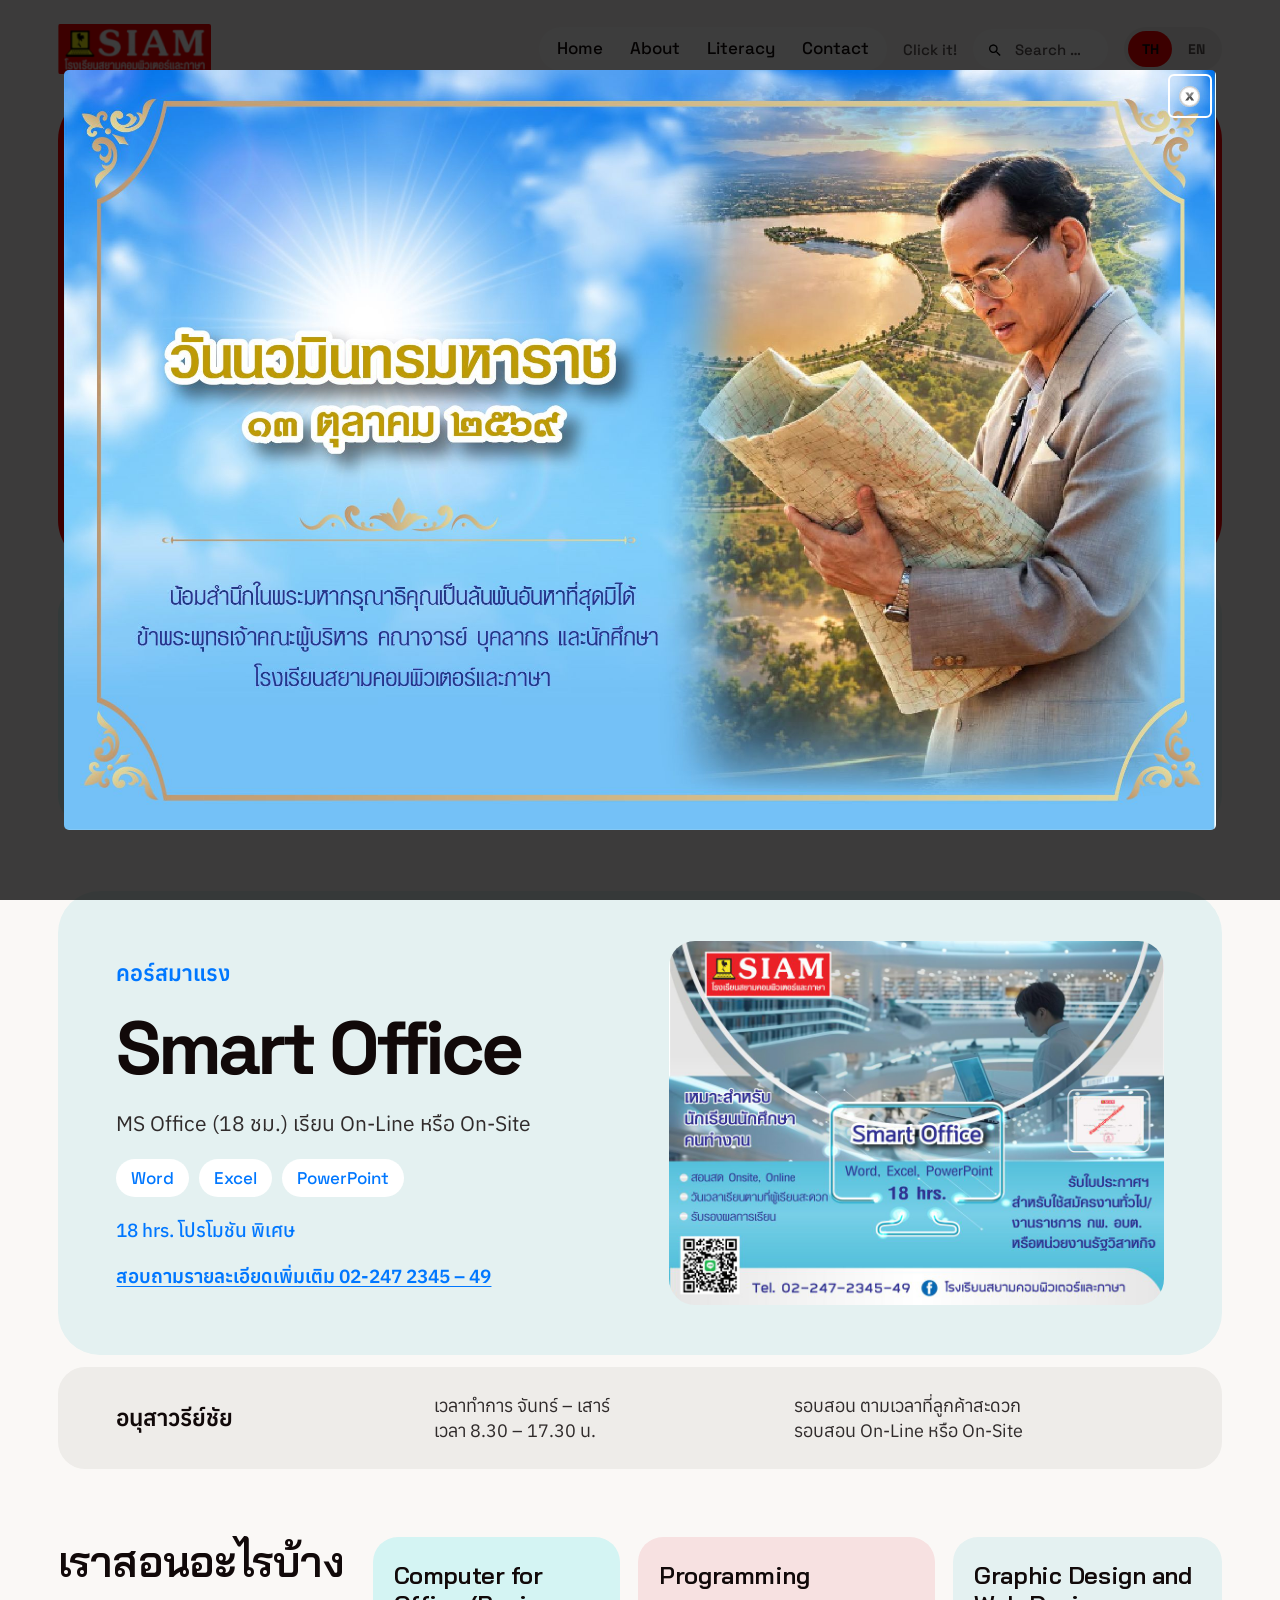
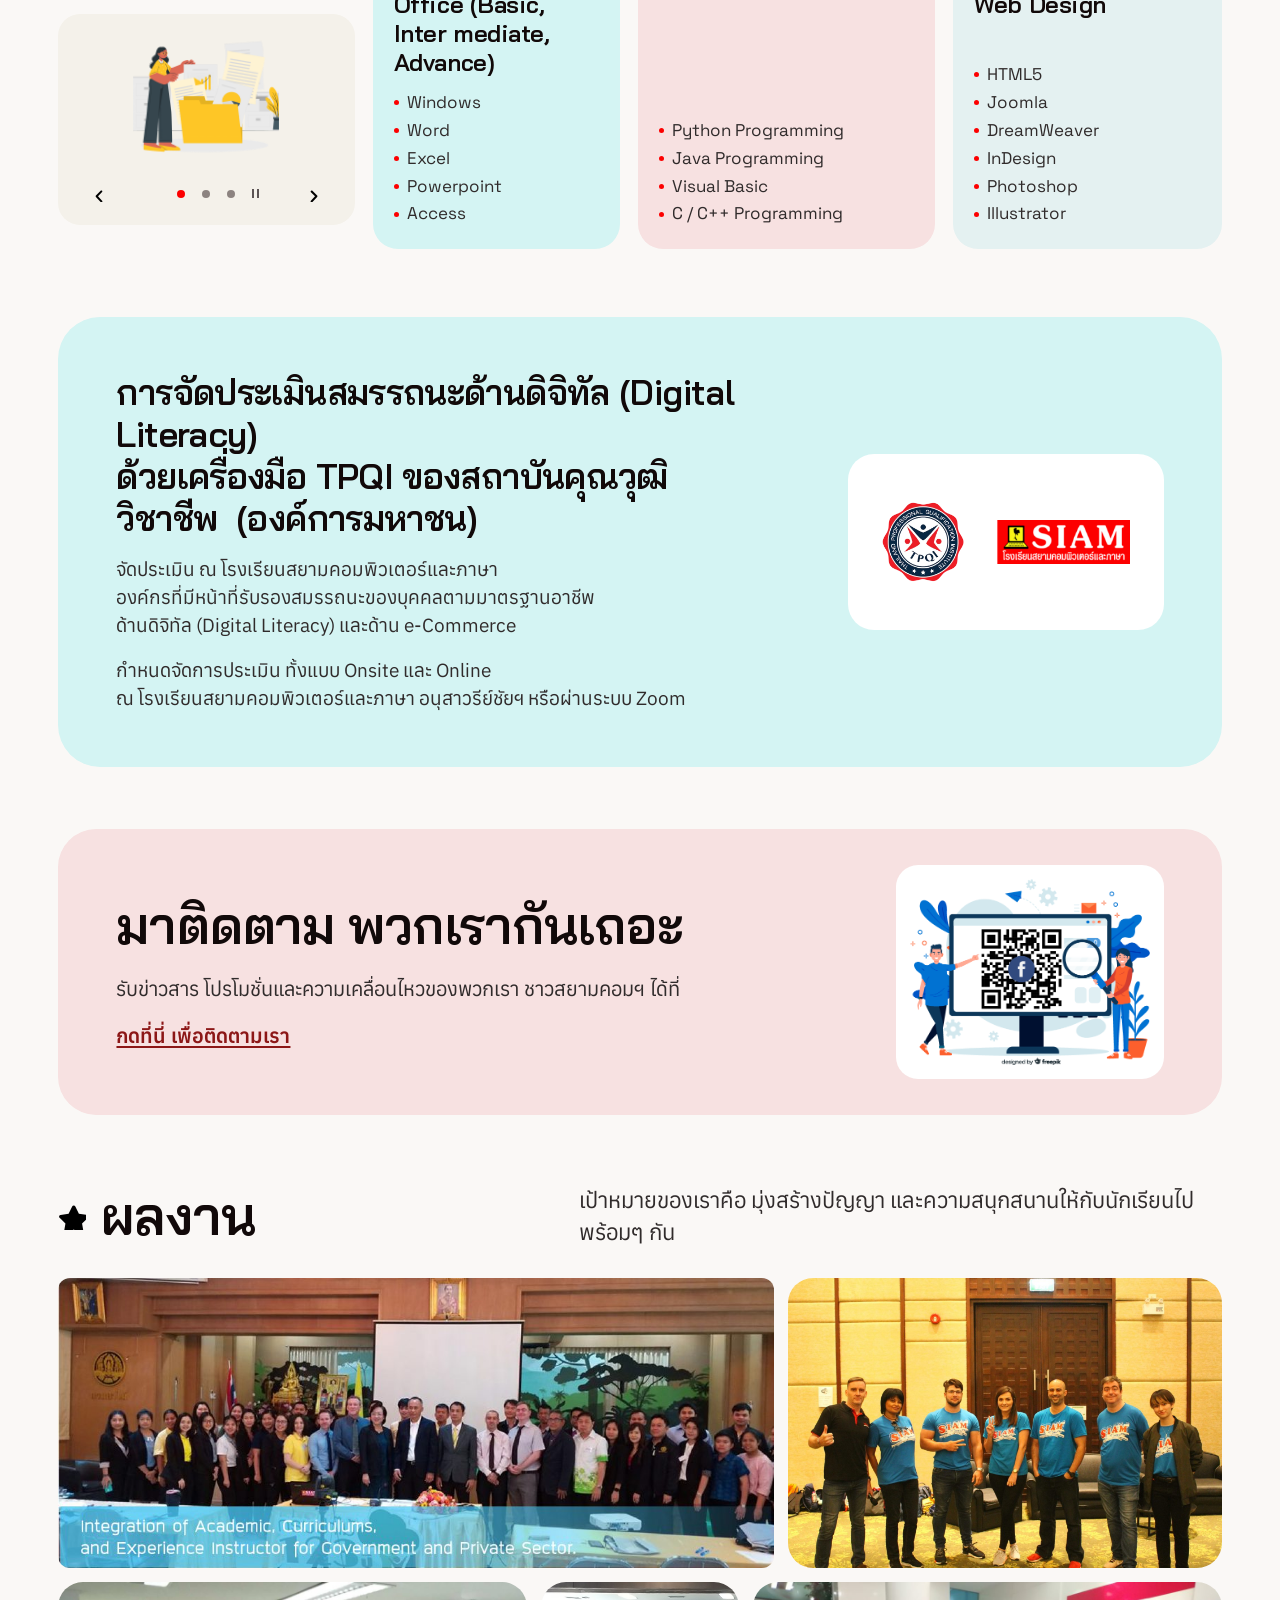
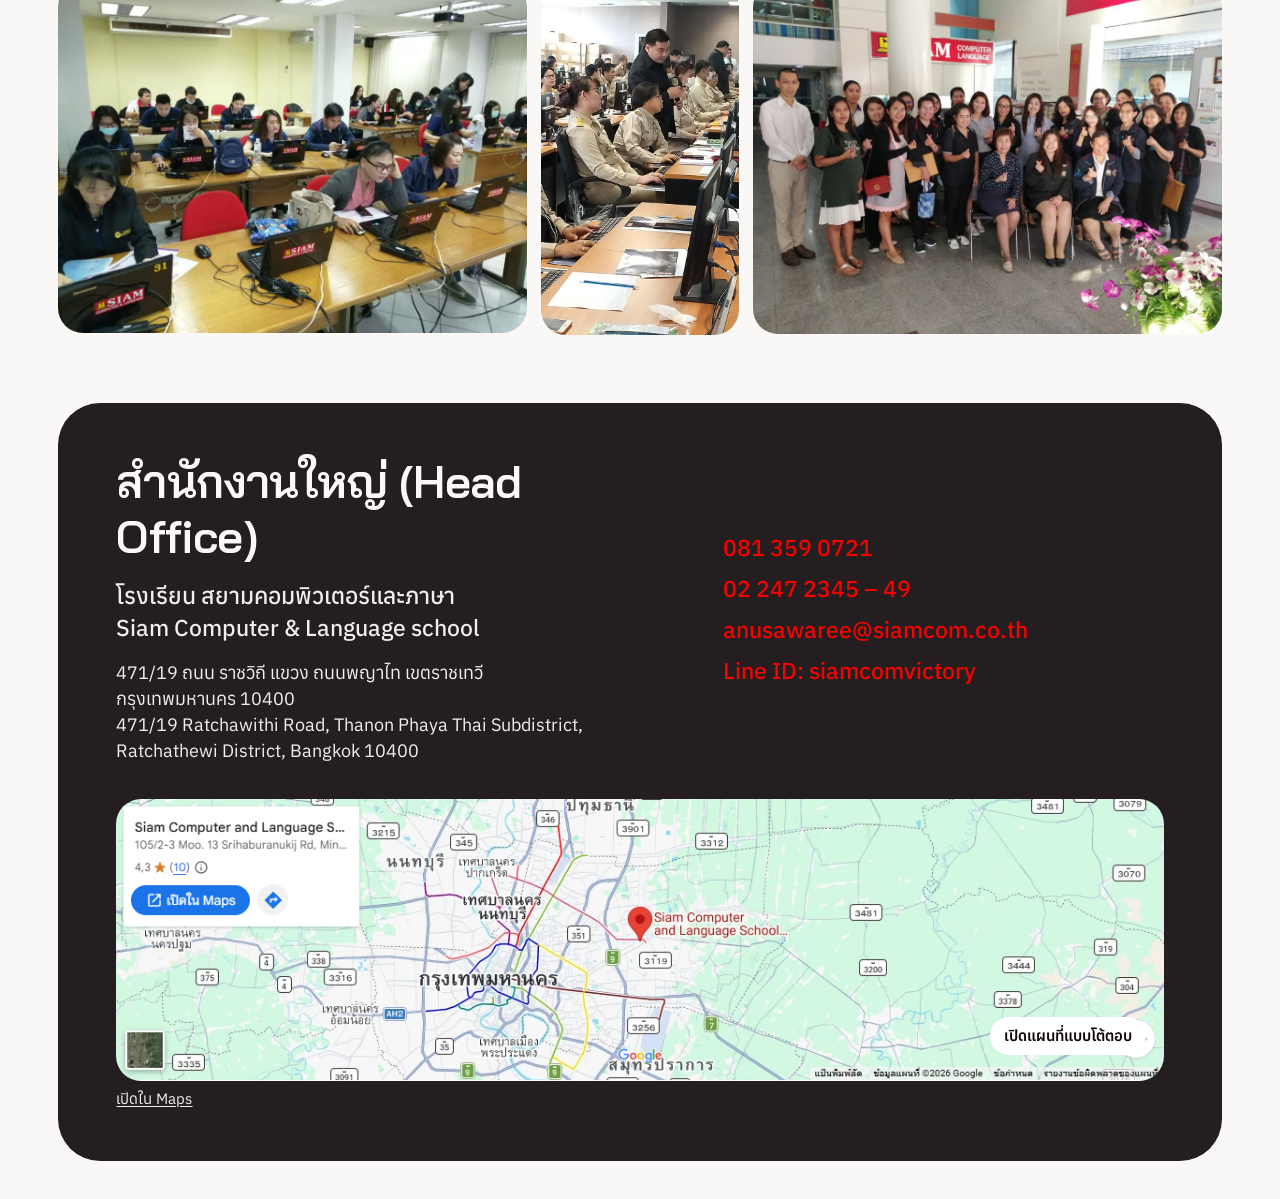
==== index.html @ 96016bad "Publish responsive Siam Computer and Language School homepage" ====
<!doctype html>
<html lang="th">
<head>
  <meta charset="utf-8">
  <meta name="viewport" content="width=device-width, initial-scale=1">
  <title>Siam Computer and Language School</title>
  <link rel="alternate" hreflang="th" href="./">
  <link rel="alternate" hreflang="en" href="en/">
  <link rel="icon" href="assets/cropped-08aa404b21baedf5c043a5f00cb58e03-32x32.jpg" type="image/jpeg">
  <link rel="preload" href="assets/fonts/space-grotesk-latin.woff2" as="font" type="font/woff2" crossorigin>
  <link rel="stylesheet" href="styles.css">
  <script src="main.js" defer></script>
</head>
<body>
  <a class="skip-link" href="#content">ข้ามไปยังเนื้อหา</a>

  <header class="site-header wrap">
    <a class="logo" href="./" aria-label="Siam Computer and Language School – Home"><img src="assets/Logo-Siam-e1588919144398-180x59.png" width="180" height="59" alt="Siam Computer &amp; Language School"></a>
    <div class="header-controls">
      <button class="menu-toggle" type="button" aria-label="เมนูหลัก" aria-expanded="false" aria-controls="site-menu">
        <img src="assets/icons/astra-menu.svg" width="22" height="22" alt="">
      </button>
      <div class="site-menu" id="site-menu">
        <nav class="main-nav" aria-label="การนำทางหลัก" lang="en">
          <a href="./" aria-current="page">Home</a>
          <a href="https://siamcom.co.th/about/">About</a>
          <a href="https://www.prrgroup.co.th/learn/">Literacy</a>
          <a href="https://siamcom.co.th/contact/">Contact</a>
        </nav>
        <a class="announcement-trigger" href="assets/20261013-1.jpg" aria-haspopup="dialog" lang="en">Click it!</a>
        <form class="search-form" role="search" method="get" action="https://siamcom.co.th/" lang="en">
          <button type="submit" aria-label="Search"><img src="assets/icons/astra-search.svg" width="16" height="16" alt=""></button>
          <label class="sr-only" for="site-search">Search</label>
          <input id="site-search" name="s" type="search" placeholder="Search …" required>
        </form>
      </div>
      <nav class="language" aria-label="ภาษา">
        <a href="./" hreflang="th" lang="th" aria-label="ไทย" aria-current="page">TH</a>
        <a href="en/" hreflang="en" lang="en" aria-label="English">EN</a>
      </nav>
    </div>
  </header>

  <main class="wrap" id="content">
    <section class="hero" aria-labelledby="school-title">
      <div class="hero-copy">
        <h1 id="school-title" lang="en"><span class="hero-siam">SIAM</span> <span class="hero-name">COMPUTER &amp;<br> LANGUAGE SCHOOL</span></h1>
          <p class="hero-thai">โรงเรียนสยามคอมพิวเตอร์และภาษา</p>
        <a class="hero-contact" href="#victory">สนใจสอบถาม</a>
      </div>
      <div class="hero-photos" role="group" aria-label="ภาพถ่ายของโรงเรียน">
        <div class="photo-frame photo-portrait">
          <img src="assets/88060151_2730559406981191_2511847271570604032_o.jpg" width="1152" height="2048" alt="ผู้เรียนกำลังทำงานที่คอมพิวเตอร์" data-cover-portrait decoding="async">
        </div>
        <div class="photo-frame photo-landscape">
          <img src="assets/83045969_2752008574836274_3089149876118749184_o-1024x768.jpg" width="1024" height="768" alt="ผู้เรียนในห้องเรียนคอมพิวเตอร์" data-cover-landscape fetchpriority="high" decoding="async">
        </div>
        <div class="hero-pagination">
            <button type="button" data-cover-slide="0" aria-label="ภาพชุดที่ 1"></button>
            <button type="button" data-cover-slide="1" aria-label="ภาพชุดที่ 2"></button>
            <button type="button" data-cover-slide="2" aria-label="ภาพชุดที่ 3"></button>
            <button type="button" data-cover-slide="3" aria-label="ภาพชุดที่ 4" aria-current="true"></button>
        </div>
        <span class="sr-only" role="status" data-cover-status></span>
      </div>
    </section>

    <section class="features aligned-grid" aria-label="การเรียนการสอนและการรับรอง">
      <div class="feature tile-1">
        <img src="assets/study.png" width="412" height="343" alt="">
        <div class="feature-copy"><h2>คอร์สเรียนเข้มข้น</h2><p>สอนสด – Online ทุกคลาสตั้งแต่ นักเรียน – วัยทำงาน</p></div>
      </div>
      <div class="feature tile-2">
        <img src="assets/female-1024x750.png" width="1024" height="750" alt="">
        <div class="feature-copy"><h2>ติวเพื่อสอบ</h2><p>ติวเพิ่มเกรด ติวเตรียมสอบ ติวทบทวนเนื้อหา ติวล่วงหน้าบทเรียน</p></div>
      </div>
      <div class="feature tile-3">
        <img src="assets/business-presentation-computer-7463373-1011x1024.png" width="1011" height="1024" alt="">
        <div class="feature-copy"><h2>สอนโดย อ.ผู้มีประสบการณ์</h2><p>ประสบการณ์สอนเฉพาะด้าน เทคนิคแน่น แม่นยำทุกทักษะ</p></div>
      </div>
      <div class="feature tile-4">
        <img src="assets/5027821_digree_document_format_sheet_icon.png" width="512" height="512" alt="">
        <div class="feature-copy"><h2>องค์กรที่มีหน้าที่รับรองสมรรถนะด้านดิจิทัล และ e-Commerce</h2></div>
      </div>
    </section>

    <div class="course-sections">
      <section class="curriculum aligned-grid" id="curriculum" aria-labelledby="curriculum-title">
        <div class="curriculum-intro">
          <h2 id="curriculum-title">เราสอนอะไรบ้าง</h2>
          <div class="carousel" aria-label="ภาพประกอบหลักสูตร" role="group">
            <div class="carousel-pictures">
              <img src="assets/document-1-300x300.png" width="300" height="300" alt="Computer for Office" data-course-image lang="en">
              <img src="assets/header-300x167.png" width="300" height="167" alt="Programming" data-course-image lang="en" hidden>
              <img src="assets/coding-2-300x300.png" width="300" height="300" alt="Graphic and Web Design" data-course-image lang="en" hidden>
            </div>
            <div class="carousel-controls">
              <button type="button" class="carousel-arrow" data-course-step="-1" aria-label="ภาพก่อนหน้า">
                <img src="assets/icons/eicon-chevron-left.svg" width="16" height="16" alt="">
              </button>
              <div class="carousel-markers">
                <button type="button" data-course-slide="0" aria-label="Computer for Office" lang="en" aria-current="true"></button>
                <button type="button" data-course-slide="1" aria-label="Programming" lang="en"></button>
                <button type="button" data-course-slide="2" aria-label="Graphic and Web Design" lang="en"></button>
                <button type="button" class="rotation-toggle" data-course-rotation aria-label="เล่นภาพสไลด์" data-play="เล่นภาพสไลด์" data-pause="หยุดภาพสไลด์ชั่วคราว">
                  <span aria-hidden="true"></span>
                </button>
              </div>
              <button type="button" class="carousel-arrow" data-course-step="1" aria-label="ภาพถัดไป">
                <img src="assets/icons/eicon-chevron-right.svg" width="16" height="16" alt="">
              </button>
            </div>
            <span class="sr-only" role="status" data-course-status></span>
          </div>
        </div>
      <article class="course tile-2" lang="en">
        <h3>Computer for Office (Basic, Inter mediate, Advance)</h3>
        <ul>
          <li>Windows</li>
          <li>Word</li>
          <li>Excel</li>
          <li>Powerpoint</li>
          <li>Access</li>
        </ul>
      </article>
      <article class="course tile-3" lang="en">
        <h3>Programming</h3>
        <ul>
          <li>Python Programming</li>
          <li>Java Programming</li>
          <li>Visual Basic</li>
          <li>C / C++ Programming</li>
        </ul>
      </article>
      <article class="course tile-4" lang="en">
        <h3>Graphic Design and Web Design</h3>
        <ul>
          <li>HTML5</li>
          <li>Joomla</li>
          <li>DreamWeaver</li>
          <li>InDesign</li>
          <li>Photoshop</li>
          <li>Illustrator</li>
        </ul>
      </article>
      </section>

      <section class="smart" id="smart-office" aria-labelledby="smart-title">
        <div class="smart-panel">
          <div class="smart-copy">
            <p class="smart-intro">คอร์สมาแรง</p>
            <h2 id="smart-title" lang="en">Smart Office</h2>
            <p>MS Office (18 ชม.) เรียน On-Line หรือ On-Site</p>
            <ul class="programs" lang="en">
              <li>Word</li>
              <li>Excel</li>
              <li>PowerPoint</li>
            </ul>
            <p class="smart-promotion">18 hrs. โปรโมชัน พิเศษ</p>
            <a class="smart-contact" href="#victory">สอบถามรายละเอียดเพิ่มเติม 02-247 2345 – 49</a>
          </div>
          <img src="assets/SmartOffice2cs6-01-1024x752.jpg" width="1024" height="752" alt="โปสเตอร์ Smart Office" class="smart-poster" loading="lazy" decoding="async">
        </div>
        <div class="school-hours">
          <p class="hours-location">อนุสาวรีย์ชัย</p>
          <div><p>เวลาทำการ จันทร์ – เสาร์</p><p>เวลา 8.30 – 17.30 น.</p></div>
          <div><p>รอบสอน ตามเวลาที่ลูกค้าสะดวก</p><p>รอบสอน On-Line หรือ On-Site</p></div>
        </div>
      </section>
    </div>

    <section class="assessment" aria-labelledby="assessment-title">
      <div class="assessment-copy">
        <h2 id="assessment-title">การจัดประเมินสมรรถนะด้านดิจิทัล (Digital Literacy)  <br>ด้วยเครื่องมือ TPQI ของสถาบันคุณวุฒิวิชาชีพ  (องค์การมหาชน)</h2>
        <p>จัดประเมิน ณ โรงเรียนสยามคอมพิวเตอร์และภาษา <br>องค์กรที่มีหน้าที่รับรองสมรรถนะของบุคคลตามมาตรฐานอาชีพ <br>ด้านดิจิทัล (Digital Literacy) และด้าน e-Commerce</p>
        <p>กำหนดจัดการประเมิน ทั้งแบบ Onsite และ Online <br>ณ โรงเรียนสยามคอมพิวเตอร์และภาษา อนุสาวรีย์ชัยฯ หรือผ่านระบบ Zoom</p>
      </div>
      <div class="assessment-logos">
        <img src="assets/TPQI-Logo-300x291.webp" width="300" height="291" alt="TPQI" loading="lazy" decoding="async">
        <img src="assets/Logo-Siam-e1588919144398.png" width="200" height="65" alt="Siam Computer &amp; Language School" loading="lazy" decoding="async">
      </div>
    </section>

    <section class="social" aria-labelledby="social-title">
      <div class="social-copy">
        <h2 id="social-title">มาติดตาม พวกเรากันเถอะ</h2>
        <p>รับข่าวสาร โปรโมชั่นและความเคลื่อนไหวของพวกเรา ชาวสยามคอมฯ ได้ที่</p>
        <a href="https://www.facebook.com/%E0%B9%82%E0%B8%A3%E0%B8%87%E0%B9%80%E0%B8%A3%E0%B8%B5%E0%B8%A2%E0%B8%99%E0%B8%AA%E0%B8%A2%E0%B8%B2%E0%B8%A1%E0%B8%84%E0%B8%AD%E0%B8%A1%E0%B8%9E%E0%B8%B4%E0%B8%A7%E0%B9%80%E0%B8%95%E0%B8%AD%E0%B8%A3%E0%B9%8C%E0%B9%81%E0%B8%A5%E0%B8%B0%E0%B8%A0%E0%B8%B2%E0%B8%A9%E0%B8%B2-Siam-Computer-and-Language-School-105612197839256/?ref=page_internal&amp;mt_nav=0" target="_blank" rel="noopener">กดที่นี่ เพื่อติดตามเรา</a>
      </div>
      <div class="social-qr">
        <img src="assets/2678407-1.png" width="582" height="453" alt="คิวอาร์โค้ด Facebook ของโรงเรียน" loading="lazy" decoding="async">
      </div>
    </section>

    <section class="gallery" aria-labelledby="gallery-title">
      <div class="gallery-heading">
        <h2 id="gallery-title"><img src="assets/icons/fa-star.svg" width="28" height="28" alt="">ผลงาน</h2>
        <p>เป้าหมายของเราคือ มุ่งสร้างปัญญา และความสนุกสนานให้กับนักเรียนไปพร้อมๆ กัน</p>
      </div>
      <div class="gallery-photos">
        <img src="assets/main-06-1024x414-1.jpg" width="1024" height="414" alt="ภาพหมู่ในงานอบรม" class="gallery-workshop" loading="lazy" decoding="async">
        <img src="assets/88060151_2730559406981191_2511847271570604032_o.jpg" width="1152" height="2048" alt="ผู้เรียนกำลังทำงานที่คอมพิวเตอร์" class="gallery-training" loading="lazy" decoding="async">
        <img src="assets/83989754_2688680634502402_1392505814148710400_o-1536x1024.jpg" width="1536" height="1024" alt="ภาพหมู่บนเวที" class="gallery-team" loading="lazy" decoding="async">
        <img src="assets/83045969_2752008574836274_3089149876118749184_o-1024x768.jpg" width="1024" height="768" alt="ผู้เรียนในห้องเรียนคอมพิวเตอร์" class="gallery-classroom" loading="lazy" decoding="async">
        <img src="assets/90121987_2751930941510704_6599039077880692736_o-1024x768.jpg" width="1024" height="768" alt="ภาพหมู่ของผู้เรียนและผู้สอน" class="gallery-group" loading="lazy" decoding="async">
      </div>
    </section>

    <footer class="office" id="victory" aria-labelledby="office-title">
      <div class="office-columns">
        <div class="office-copy">
          <h2 id="office-title">สำนักงานใหญ่ (Head Office)</h2>
          <p><span>โรงเรียน สยามคอมพิวเตอร์และภาษา</span><span lang="en">Siam Computer &amp; Language school</span></p>
          <address><span>471/19 ถนน ราชวิถี แขวง ถนนพญาไท เขตราชเทวี กรุงเทพมหานคร 10400</span><span lang="en">471/19 Ratchawithi Road, Thanon Phaya Thai Subdistrict, Ratchathewi District, Bangkok 10400</span></address>
        </div>
        <ul class="office-links">
          <li><a href="tel:0813590721">081 359 0721</a></li>
          <li><a href="tel:022472345">02 247 2345</a>&nbsp;–&nbsp;<a href="tel:022472354">49</a></li>
          <li><a href="mailto:anusawaree@siamcom.co.th">anusawaree@siamcom.co.th</a></li>
          <li><a href="https://line.me/ti/p/~siamcomvictory" lang="en">Line ID: siamcomvictory</a></li>
        </ul>
      </div>
      <div class="office-map-area">
        <div class="office-map" data-map data-src="https://maps.google.com/maps?q=Siam%20Computer%20and%20Language%20School&amp;t=m&amp;z=10&amp;output=embed&amp;iwloc=near" data-title="แผนที่โรงเรียนสยามคอมพิวเตอร์และภาษา">
          <picture>
            <source media="(max-width: 600px)" srcset="assets/map-mobile.png" width="342" height="285">
            <img src="assets/map-desktop.png" width="1120" height="301" alt="" loading="lazy" decoding="async">
          </picture>
          <button class="map-activate" type="button" hidden><span>เปิดแผนที่แบบโต้ตอบ</span></button>
        </div>
        <a href="https://maps.google.com/maps?ll=13.812769,100.723498&amp;z=10&amp;t=m&amp;hl=th-TH&amp;gl=US&amp;mapclient=embed&amp;cid=14418390147240121963" class="map-external" target="_blank" rel="noopener">เปิดใน Maps</a>
      </div>
    </footer>
  </main>

  <dialog class="announcement" id="announcement" aria-label="ประกาศ" closedby="any">
    <img src="assets/20261013-1.jpg" width="2233" height="1474" alt="วันนวมินทรมหาราช ๑๓ ตุลาคม ๒๕๖๙" class="announcement-image">
    <form method="dialog">
      <button type="submit" class="announcement-close" aria-label="ปิด" autofocus>
        <img src="assets/close.png" width="21" height="21" alt="">
      </button>
    </form>
  </dialog>
</body>
</html>
---- styles.css ----
@font-face {
  font-family: 'Anuphan';
  font-style: normal;
  font-weight: 400 700;
  font-display: swap;
  src: url(assets/fonts/anuphan-thai.woff2) format('woff2');
  unicode-range: U+02D7, U+0303, U+0331, U+0E01-0E5B, U+200C-200D, U+25CC;
}

@font-face {
  font-family: 'Anuphan';
  font-style: normal;
  font-weight: 400 700;
  font-display: swap;
  src: url(assets/fonts/anuphan-latin.woff2) format('woff2');
  unicode-range: U+0000-00FF, U+0131, U+0152-0153, U+02BB-02BC, U+02C6, U+02DA, U+02DC, U+0304, U+0308, U+0329, U+2000-206F, U+20AC, U+2122, U+2191, U+2193, U+2212, U+2215, U+FEFF, U+FFFD;
}

@font-face {
  font-family: 'Bai Jamjuree';
  font-style: normal;
  font-weight: 600;
  font-display: swap;
  src: url(assets/fonts/bai-jamjuree-thai.woff2) format('woff2');
  unicode-range: U+02D7, U+0303, U+0331, U+0E01-0E5B, U+200C-200D, U+25CC;
}

@font-face {
  font-family: 'Bai Jamjuree';
  font-style: normal;
  font-weight: 600;
  font-display: swap;
  src: url(assets/fonts/bai-jamjuree-latin.woff2) format('woff2');
  unicode-range: U+0000-00FF, U+0131, U+0152-0153, U+02BB-02BC, U+02C6, U+02DA, U+02DC, U+0304, U+0308, U+0329, U+2000-206F, U+20AC, U+2122, U+2191, U+2193, U+2212, U+2215, U+FEFF, U+FFFD;
}

@font-face {
  font-family: 'Space Grotesk';
  font-style: normal;
  font-weight: 400 700;
  font-display: swap;
  src: url(assets/fonts/space-grotesk-latin.woff2) format('woff2');
  unicode-range: U+0000-00FF, U+0131, U+0152-0153, U+02BB-02BC, U+02C6, U+02DA, U+02DC, U+0304, U+0308, U+0329, U+2000-206F, U+20AC, U+2122, U+2191, U+2193, U+2212, U+2215, U+FEFF, U+FFFD;
}

:root {
  color-scheme: light;
  --canvas: #faf8f6;
  --white: #fff;
  --ink: #110909;
  --body: #302b2b;
  --muted: #5c5454;
  --red: #fc0000;
  --deep-red: #8c1717;
  --blue: #0077ff;
  --cyan: #d4f4f3;
  --ice: #e4f1f1;
  --rose: #f7e1e1;
  --paper: #f1eae3;
  --neutral: #eeece9;
  --charcoal: #241e20;
  --on-dark: #f3eeee;
  --font-body: "Anuphan", "Leelawadee UI", sans-serif;
  --font-display: "Space Grotesk", "Bai Jamjuree", sans-serif;
  --font-heading: "Bai Jamjuree", "Leelawadee UI", sans-serif;
  --content: 1400px;
  --gutter: clamp(20px, 4.5vw, 64px);
  --section-gap: clamp(40px, 5.3vw, 74px);
  --panel-inset: clamp(30px, 4.6vw, 64px);
  --columns: minmax(0, 360fr) minmax(0, 300fr) minmax(0, 360fr) minmax(0, 326fr);
  --column-gap: 18px;
  --panel-radius: 42px;
  font: 400 100% / 1.45 var(--font-body);
  background: var(--canvas);
  color: var(--body);
}

*, *::before, *::after { box-sizing: border-box; }

body, h1, h2, h3, p, ul { margin: 0; }
h1, h2, h3 { color: var(--ink); }
img { display: block; max-inline-size: 100%; }
a { color: inherit; text-underline-offset: .15em; }
button, input { color: inherit; font: inherit; }
button { padding: 0; border: 0; background: transparent; cursor: pointer; }
[hidden] { display: none !important; }

:where(a, button, input):focus-visible {
  outline: 2px solid currentColor;
  outline-offset: 3px;
}
.hero :focus-visible, .office :focus-visible { outline-color: var(--white); }

.sr-only,
.skip-link:not(:focus) {
  position: absolute;
  inline-size: 1px;
  block-size: 1px;
  margin: -1px;
  padding: 0;
  overflow: hidden;
  clip-path: inset(50%);
  white-space: nowrap;
}
.skip-link:focus {
  position: absolute;
  z-index: 4;
  inset-block-start: .5rem;
  inset-inline-start: .5rem;
  border-radius: 8px;
  background: var(--white);
  color: var(--ink);
  padding: .75rem 1rem;
}

.wrap {
  inline-size: min(var(--content), calc(100% - 2 * var(--gutter)));
  margin-inline: auto;
}

.site-header {
  display: flex;
  align-items: center;
  justify-content: space-between;
  gap: 1rem;
  padding-block: 24px 18px;
  position: relative;
  z-index: 1;
}

.logo { flex: none; border-radius: 2px; }
.logo img { inline-size: 153px; block-size: auto; border-radius: inherit; }

.header-controls, .site-menu, .main-nav, .language {
  display: flex;
  align-items: center;
}
.header-controls, .site-menu { gap: 16px; }
.menu-toggle { display: none; }
.site-menu {
  color: var(--ink);
  font: 500 1.0625rem / 1.4 var(--font-display);
}
.main-nav {
  gap: 3px;
  padding: 2px 6px;
  border-radius: 32px;
  background: var(--white);
}
.main-nav a, .language a, .announcement-trigger {
  text-decoration: none;
  white-space: nowrap;
}
.main-nav a { padding: 8px 12px; border-radius: 22px; }
.main-nav a:hover, .announcement-trigger:hover { text-decoration: underline; }
.announcement-trigger {
  padding-block: 10px;
  color: var(--muted);
  font-size: .9375rem;
}
.search-form {
  display: flex;
  align-items: center;
  column-gap: 8px;
  inline-size: 135px;
  min-block-size: 40px;
  padding-inline: 14px;
  border-radius: 30px;
  background: var(--white);
  color: var(--muted);
  font-size: .9375rem;
}
.search-form button {
  display: grid;
  place-items: center;
  flex: none;
  inline-size: 24px;
  block-size: 32px;
  margin-inline-start: -4px;
  border-radius: 5px;
}
.search-form input {
  min-inline-size: 0;
  inline-size: 100%;
  min-block-size: 32px;
  border: 0;
  padding: 0;
  background: transparent;
}
.search-form input::placeholder { color: var(--muted); opacity: 1; }
.search-form:focus-within { outline: 2px solid var(--ink); outline-offset: 2px; }
.search-form input:focus-visible { outline: 0; }

.language {
  flex: none;
  gap: 2px;
  padding: 4px;
  border-radius: 32px;
  background: var(--neutral);
  color: var(--muted);
  font: 700 .875rem / 1.2 var(--font-display);
}
.language a {
  display: grid;
  place-items: center;
  inline-size: 44px;
  block-size: 36px;
  border-radius: 24px;
}
.language a[aria-current] {
  background: var(--red);
  color: var(--ink);
}
.language a:hover:not([aria-current]) { background: var(--white); }

.hero {
  display: grid;
  grid-template-columns: minmax(0, 610fr) minmax(0, 626fr);
  align-items: center;
  column-gap: clamp(20px, 3.5vw, 50px);
  border-radius: 48px;
  padding: clamp(30px, 3.3vw, 46px) clamp(35px, 4.1vw, 57px);
  background: var(--red);
  color: var(--white);
}
.hero-copy {
  display: grid;
  justify-items: start;
  gap: clamp(16px, 1.65vw, 23px);
}
.hero h1 {
  display: grid;
  gap: 6px;
  font-family: var(--font-display);
  font-weight: 700;
  color: inherit;
}
.hero-siam {
  font-size: clamp(5rem, 11.85vw, 10.375rem);
  line-height: .982;
  letter-spacing: -.07em;
}
.hero-name {
  font-size: clamp(1.7rem, 3.36vw, 2.9375rem);
  line-height: 1.043;
  letter-spacing: -.04em;
}
.hero-thai { font-size: clamp(1.05rem, 1.72vw, 1.5rem); line-height: 1.29; font-weight: 500; }
.hero-contact {
  padding: 12px 25px;
  border-radius: 50px;
  background: var(--white);
  color: var(--ink);
  font-size: 1.1875rem;
  font-weight: 600;
  line-height: 1.37;
  text-decoration: none;
}
.hero-contact:hover { text-decoration: underline; }
.hero-contact:focus-visible { outline-color: var(--ink); }

.hero-photos {
  position: relative;
  inline-size: 100%;
  aspect-ratio: 626 / 476;
  container-type: inline-size;
}
.photo-frame, .photo-frame::before {
  position: absolute;
  border-radius: var(--photo-radius);
}
.photo-frame::before {
  content: "";
  inset: 0;
  translate: var(--shift-x) var(--shift-y);
  background: var(--white);
}
.photo-frame img {
  position: relative;
  inline-size: 100%;
  block-size: 100%;
  object-fit: cover;
  border-radius: inherit;
  background: var(--white);
}
.photo-portrait {
  --photo-radius: 13.74cqi 13.74cqi 4.79cqi 4.79cqi;
  --shift-x: 1.44cqi;
  --shift-y: 1.6cqi;
  inset: 1.26% auto auto 61.82%;
  inline-size: 36.74%;
  block-size: 85.92%;
}
.photo-frame img[data-contain] { object-fit: contain; }
.photo-landscape {
  --photo-radius: 4.79cqi;
  --shift-x: 1.92cqi;
  --shift-y: 1.6cqi;
  inset: 40.76% auto auto 0;
  inline-size: 57.83%;
  block-size: 57.14%;
}
.hero-pagination {
  position: absolute;
  inset-block-start: calc(22.06% - (44px - 4.15cqi) / 2);
  inset-inline-start: calc(2.88% - 6px);
  display: flex;
  align-items: center;
}
.hero-pagination button {
  display: grid;
  place-items: center;
  inline-size: 5.43cqi;
  min-inline-size: 24px;
  block-size: 44px;
  border-radius: 8px;
}
.hero-pagination button::after {
  content: "";
  inline-size: 4.15cqi;
  block-size: 4.15cqi;
  border-radius: 1.28cqi;
  background: var(--white);
}
.hero-pagination button[aria-current] { inline-size: calc(10.38cqi + 8px); }
.hero-pagination button[aria-current]::after { inline-size: 10.38cqi; }
.hero-pagination button:hover::after { box-shadow: inset 0 0 0 2px var(--ink); }

.aligned-grid {
  display: grid;
  grid-template-columns: var(--columns);
  gap: var(--column-gap);
}
.features { margin-block: 18px var(--section-gap); }
.feature {
  display: grid;
  align-content: start;
  gap: 16px;
  min-inline-size: 0;
  padding: 22px 24px;
  border-radius: 28px;
}
.tile-1 { background: var(--cyan); }
.tile-2 { background: var(--paper); }
.tile-3 { background: var(--rose); }
.tile-4 { background: var(--ice); }
.course.tile-2 { background: var(--cyan); }
.feature > img {
  inline-size: 82px;
  block-size: 62px;
  object-fit: contain;
}
.feature-copy { display: grid; gap: 6px; }
.feature h2, .course h3 {
  font: 600 1.5rem / 1.21 var(--font-heading);
  letter-spacing: -.018em;
}
.feature p { font-size: 1.0625rem; line-height: 1.47; }

.course-sections {
  display: grid;
  gap: var(--section-gap);
  margin-block-end: var(--section-gap);
}
.curriculum-intro {
  display: grid;
  align-content: start;
  gap: 27px;
}
.curriculum-intro h2 {
  font: 600 2.625rem / 1.19 var(--font-heading);
  letter-spacing: -.018em;
}
.carousel {
  display: grid;
  align-content: center;
  justify-items: center;
  gap: 3px;
  min-inline-size: 0;
  padding: 11px 20px;
  border-radius: 22px;
  background: #f4f1ea;
}
.carousel-pictures { inline-size: min(252px, 100%); block-size: 146px; touch-action: pan-y pinch-zoom; }
.carousel-pictures img { inline-size: 100%; block-size: 100%; object-fit: contain; }
.carousel-controls {
  display: flex;
  align-items: center;
  justify-content: space-between;
  gap: 5px;
  inline-size: min(302px, 100%);
}
.carousel-arrow {
  display: grid;
  place-items: center;
  flex: none;
  inline-size: 42px;
  block-size: 40px;
  border-radius: 10px;
}
.carousel-arrow:hover { background: var(--white); }
.carousel-markers { position: relative; display: flex; align-items: center; gap: 1px; }
.carousel-markers button {
  display: grid;
  place-items: center;
  inline-size: 24px;
  block-size: 32px;
  border-radius: 6px;
}
.carousel-markers [data-course-slide]::after {
  content: "";
  inline-size: 8px;
  block-size: 8px;
  border-radius: 50%;
  background: #8c8380;
}
.carousel-markers button[aria-current]::after { background: var(--red); }
.rotation-toggle {
  position: absolute;
  inset-inline-start: 100%;
  color: var(--muted);
}
.rotation-toggle span {
  display: block;
  inline-size: 9px;
  block-size: 9px;
  border-block: 4.5px solid transparent;
  border-inline-start: 7px solid currentColor;
}
.rotation-toggle[data-playing] span {
  inline-size: 7px;
  border: 0;
  border-inline: 2px solid currentColor;
}
.course {
  display: flex;
  flex-direction: column;
  justify-content: space-between;
  gap: 14px;
  min-inline-size: 0;
  min-block-size: 288px;
  padding: 24px 21px;
  border-radius: 25px;
}
.course h3 { overflow-wrap: anywhere; }
.course ul {
  display: grid;
  gap: 5px;
  padding: 0;
  list-style: none;
  font: 400 1.0625rem / 1.35 var(--font-display);
}
.course li {
  display: grid;
  grid-template-columns: 5px minmax(0, 1fr);
  align-items: baseline;
  gap: 8px;
}
.course li::before {
  content: "";
  inline-size: 5px;
  block-size: 5px;
  align-self: start;
  margin-block-start: .55em;
  border-radius: 50%;
  background: var(--red);
}

.smart { display: grid; gap: 12px; }
.smart-panel {
  display: grid;
  grid-template-columns: minmax(0, 585fr) minmax(0, 602fr);
  gap: clamp(24px, 5.6vw, 78px);
  align-items: center;
  padding: 50px var(--panel-inset);
  border-radius: var(--panel-radius);
  background: var(--ice);
}
.smart-copy {
  display: grid;
  justify-items: start;
  gap: 20px;
  font-size: 1.3125rem;
  line-height: 1.48;
}
.smart-copy h2 {
  font: 700 clamp(3.3rem, 5.86vw, 5.125rem) / 1.05 var(--font-display);
  letter-spacing: -.05em;
}
.smart-intro { color: var(--blue); font-size: 1.375rem; font-weight: 600; }
.smart-promotion, .smart-contact { color: var(--blue); font-size: 1.1875rem; line-height: 1.37; }
.smart-promotion { font-weight: 500; }
.smart-contact { font-weight: 600; }
.programs {
  display: flex;
  flex-wrap: wrap;
  gap: 10px;
  list-style: none;
  padding: 0;
  color: var(--blue);
  font: 500 1.0625rem / 1.42 var(--font-display);
}
.programs li { padding: 7px 15px; border-radius: 22px; background: var(--white); }
.smart-poster { inline-size: 100%; block-size: auto; border-radius: 26px; }
.school-hours {
  display: grid;
  grid-template-columns: minmax(0, 330fr) minmax(0, 380fr) minmax(0, 440fr);
  gap: clamp(20px, 3.2vw, 45px);
  align-items: center;
  padding: 26px var(--panel-inset);
  border-radius: 27px;
  background: var(--neutral);
  font-size: 1.125rem;
  line-height: 1.389;
}
.hours-location { color: var(--ink); font-size: 1.4375rem; font-weight: 600; }

.assessment {
  display: grid;
  grid-template-columns: minmax(0, 804fr) minmax(0, 386fr);
  align-items: center;
  gap: clamp(26px, 5.9vw, 82px);
  margin-block-end: calc(var(--section-gap) - 6px);
  padding: 54px var(--panel-inset);
  border-radius: var(--panel-radius);
  background: var(--cyan);
}
.assessment-copy {
  display: grid;
  gap: 17px;
  font-size: 1.1875rem;
  line-height: 1.47;
}
.assessment h2 {
  font: 600 2.1875rem / 1.2 var(--font-heading);
  letter-spacing: -.018em;
}
.assessment-logos {
  display: flex;
  align-items: center;
  justify-content: center;
  gap: clamp(16px, 2.6vw, 36px);
  padding: 48px clamp(14px, 2.6vw, 36px);
  border-radius: 26px;
  background: var(--white);
}
.assessment-logos img { min-inline-size: 0; block-size: auto; }
.assessment-logos img:first-child { inline-size: min(37%, 106px); }
.assessment-logos img:last-child { inline-size: min(60%, 172px); }

.social {
  display: grid;
  grid-template-columns: minmax(0, 775px) minmax(140px, 268px);
  justify-content: space-between;
  align-items: center;
  gap: 20px;
  margin-block-end: var(--section-gap);
  padding: 36px var(--panel-inset);
  border-radius: 38px;
  background: var(--rose);
}
.social-copy { display: grid; justify-items: start; gap: 18px; font-size: 1.25rem; }
.social h2 {
  font: 600 3.25rem / 1.19 var(--font-heading);
  letter-spacing: -.018em;
}
.social a { color: var(--deep-red); font-weight: 600; }
.social-qr { padding: 14px; border-radius: 22px; background: var(--white); }
.social-qr img { inline-size: 100%; block-size: auto; border-radius: 8px; }

.gallery {
  display: grid;
  gap: 30px;
  margin-block-end: var(--section-gap);
}
.gallery-heading {
  display: grid;
  grid-template-columns: minmax(0, 520fr) minmax(0, 760fr);
  align-items: center;
  gap: clamp(20px, 6.4vw, 90px);
}
.gallery h2 {
  display: flex;
  align-items: center;
  gap: 14px;
  font: 600 3.375rem / 1.2 var(--font-heading);
  letter-spacing: -.018em;
}
.gallery h2 img { flex: none; inline-size: 28px; block-size: 28px; }
.gallery-heading p { font-size: 1.375rem; line-height: 1.46; }
.gallery-photos {
  display: grid;
  grid-template-columns: minmax(0, 566fr) minmax(0, 240fr) minmax(0, 566fr);
  gap: 14px;
}
.gallery-photos img {
  display: block;
  inline-size: 100%;
  block-size: auto;
  border-radius: 25px;
}
.gallery-photos .gallery-workshop {
  grid-column: 1 / -1;
  grid-row: 1;
  justify-self: start;
  max-inline-size: calc((100% - 14px) * .6227);
  border-radius: 12px;
}
.gallery-team {
  grid-column: 1 / -1;
  grid-row: 1;
  justify-self: end;
  max-inline-size: calc((100% - 14px) * .3773);
}
.gallery-classroom { grid-column: 1; grid-row: 2; }
.gallery-training { grid-column: 2; grid-row: 2; }
.gallery-group { grid-column: 3; grid-row: 2; }

.office {
  display: grid;
  gap: 35px;
  margin-block-end: 38px;
  padding: 51px var(--panel-inset);
  border-radius: var(--panel-radius);
  background: var(--charcoal);
  color: var(--on-dark);
  scroll-margin-block-start: 12px;
}
.office-columns {
  display: grid;
  grid-template-columns: minmax(0, 600fr) minmax(0, 542fr);
  align-items: center;
  gap: clamp(28px, 9.3vw, 130px);
}
.office-copy { display: grid; gap: 16px; }
.office h2 {
  color: var(--canvas);
  font: 600 2.875rem / 1.2 var(--font-heading);
  letter-spacing: -.018em;
}
.office-copy p { font-size: 1.4375rem; line-height: 1.39; font-weight: 500; }
.office-copy span { display: block; }
.office address { font-size: 1.125rem; line-height: 1.445; font-style: normal; }
.office-links {
  display: grid;
  gap: 9px;
  padding: 0;
  list-style: none;
  color: var(--red);
  font-size: 1.4375rem;
  font-weight: 500;
  line-height: 1.39;
  overflow-wrap: anywhere;
}
.office-links a { text-decoration: none; }
.office-links a:hover { text-decoration: underline; }

.office-map-area {
  display: grid;
  justify-items: start;
  gap: 7px;
}
.office-map {
  position: relative;
  inline-size: 100%;
  aspect-ratio: 1120 / 301;
  overflow: clip;
  border-radius: 25px;
}
.office-map img, .office-map iframe {
  inline-size: 100%;
  block-size: 100%;
  border: 0;
}
.office-map > :is(picture, iframe) { position: absolute; inset: 0; display: block; }
.map-activate {
  position: absolute;
  inset: 0;
  display: flex;
  justify-content: end;
  align-items: end;
  padding: 12px 18px 26px;
}
.map-activate:focus-visible { outline-offset: -5px; outline-color: var(--ink); }
.map-activate span {
  border-radius: 22px;
  padding: 8px 14px;
  background: var(--white);
  color: var(--ink);
  font-size: .9375rem;
  font-weight: 600;
}
.map-activate:hover span { text-decoration: underline; }
.map-external { font-size: .9375rem; }


.announcement {
  inline-size: max-content;
  max-inline-size: calc(100% - 36px);
  max-block-size: calc(100dvh - 36px);
  overflow: auto;
  overscroll-behavior: contain;
  border: 0;
  border-radius: 5px;
  padding: 0;
  background: transparent;
}
.announcement::backdrop {
  background: rgba(0, 0, 0, .76);
  overflow: hidden;
  overscroll-behavior: contain;
}
.announcement-image {
  inline-size: auto;
  block-size: auto;
  max-block-size: min(760px, calc(100dvh - 36px));
  object-fit: contain;
}
.announcement-close {
  position: absolute;
  inset-block-start: 4px;
  inset-inline-end: 4px;
  display: grid;
  place-items: center;
  inline-size: 44px;
  block-size: 44px;
  border-radius: 6px;
  color: var(--white);
}
.announcement-close:focus-visible { outline-offset: -2px; }

@media (max-width: 980px) {
  :root { --panel-radius: 32px; }

  .site-header { padding-block: 14px 13px; }
  .logo img { inline-size: 114px; }
  .header-controls { gap: 10px; }
  .menu-toggle {
    display: grid;
    place-items: center;
    inline-size: 44px;
    block-size: 44px;
    border-radius: 24px;
    background: var(--white);
  }
  .site-menu {
    position: absolute;
    z-index: 2;
    inset-block-start: 100%;
    inset-inline-end: 0;
    display: grid;
    align-items: stretch;
    gap: 6px;
    inline-size: min(320px, 100%);
    max-block-size: calc(100dvh - 85px);
    overflow: auto;
    overscroll-behavior: contain;
    padding: 12px;
    border: 1px solid var(--neutral);
    border-radius: 21px;
    background: var(--canvas);
    box-shadow: 0 7px 20px #241e201f;
  }
  .menu-toggle[aria-expanded="false"] + .site-menu { display: none; }
  .main-nav { display: grid; padding: 0; border-radius: 14px; }
  .main-nav a { padding: 9px 12px; border-radius: 14px; }
  .announcement-trigger { padding: 9px 12px; }
  .search-form { inline-size: 100%; min-block-size: 44px; }

  .hero { padding-inline: 32px; border-radius: 37px; }
  .hero-siam { font-size: clamp(4.5rem, 10.7vw, 8.75rem); }
  .hero-name { font-size: clamp(1.35rem, 3.2vw, 2.5rem); }
  .hero-contact { padding: 10px 20px; }
  .aligned-grid { grid-template-columns: repeat(2, minmax(0, 1fr)); gap: 12px; }
  .feature { padding: 20px; }
  .course { min-block-size: 245px; }
  .smart-panel { padding-block: 32px; }
  .smart-copy { gap: 14px; font-size: 1.08rem; }
  .smart-copy h2 { font-size: clamp(2.8rem, 5.3vw, 3.8rem); }
  .assessment { padding-block: 36px; }
  .assessment h2 { font-size: 1.875rem; }
  .assessment-logos { padding-block: 28px; }
  .social { grid-template-columns: minmax(0, 1fr) minmax(130px, 24%); }
  .social h2, .gallery h2 { font-size: 2.55rem; }
  .office { padding-block: 34px; }
  .office-columns { gap: 32px; }
}

@media (max-width: 600px) {
  :root {
    --gutter: 20px;
    --section-gap: 32px;
    --panel-inset: clamp(18px, 6.15vw, 24px);
    --panel-radius: 27px;
  }

  .hero {
    grid-template-columns: minmax(0, 1fr);
    gap: 18px;
    padding: 24px 16px 16px;
    border-radius: 33px;
  }
  .hero-copy { gap: 15px; padding-inline: 9px; }
  .hero h1 { gap: 1px; }
  .hero-siam { font-size: clamp(4.4rem, 23.08vw, 5.625rem); }
  .hero-name { font-size: clamp(1.32rem, 6.92vw, 1.6875rem); line-height: 1.074; }
  .hero-thai { font-size: 1.0625rem; line-height: 1.29; }
  .hero-contact { padding: 12px 25px; }
  .hero-photos { aspect-ratio: 318 / 208; }
  .photo-portrait {
    --photo-radius: 13.84cqi 13.84cqi 5.66cqi 5.66cqi;
    --shift-x: 1.26cqi;
    --shift-y: 1.89cqi;
    inset: 1.92% auto auto 64.47%;
    inline-size: 34.28%;
    block-size: 93.27%;
  }
  .photo-landscape {
    --photo-radius: 5.66cqi;
    --shift-x: 1.26cqi;
    --shift-y: 1.26cqi;
    inset-block-start: 29.33%;
    inline-size: 59.75%;
    block-size: 68.75%;
  }
  .hero-pagination {
    inset-block-start: calc(14.42% - (44px - 4.09cqi) / 2);
    inset-inline-start: calc(2.52% - 5px);
  }
  .hero-pagination button { inline-size: 5.66cqi; border-radius: 4px; }
  .hero-pagination button::after { inline-size: 4.09cqi; block-size: 4.09cqi; }
  .hero-pagination button[aria-current] { inline-size: calc(10.22cqi + 5px); }
  .hero-pagination button[aria-current]::after { inline-size: 10.22cqi; }

  .aligned-grid { grid-template-columns: minmax(0, 1fr); }
  .features { gap: 8px; margin-block: 12px 36px; }
  .feature {
    grid-template-columns: 56px minmax(0, 1fr);
    align-items: center;
    gap: 13px;
    padding: 14px 16px;
    border-radius: 21px;
  }
  .feature > img { inline-size: 56px; block-size: 56px; }
  .feature h2 { font-size: 1.1875rem; }
  .feature p { font-size: .9375rem; }
  .curriculum-intro { gap: 15px; }
  .curriculum-intro h2 { font-size: 2.25rem; }
  .carousel { padding-block: 11px; }
  .carousel-pictures { block-size: 204px; }
  .course {
    justify-content: start;
    min-block-size: 0;
    gap: 10px;
    padding: 17px 21px;
    border-radius: 19px;
  }
  .course h3 { font-size: 1.25rem; }
  .course ul { gap: 2px; font-size: .9375rem; }

  .smart { gap: 8px; }
  .smart-panel {
    grid-template-columns: minmax(0, 1fr);
    gap: 22px;
    padding: 26px var(--panel-inset);
  }
  .smart-copy { gap: 13px; font-size: 1rem; line-height: 1.44; }
  .smart-copy h2 { font-size: 3rem; }
  .smart-intro { font-size: 1.0625rem; }
  .smart-promotion, .smart-contact { font-size: 1rem; }
  .programs { gap: 6px; font-size: .875rem; }
  .programs li { padding: 5px 10px; }
  .smart-poster { border-radius: 15px; }
  .school-hours {
    grid-template-columns: minmax(0, 1fr);
    gap: 9px;
    padding: 16px var(--panel-inset);
    border-radius: 19px;
    font-size: .9375rem;
  }
  .hours-location { font-size: 1.0625rem; }

  .assessment {
    grid-template-columns: minmax(0, 1fr);
    gap: 20px;
    margin-block-end: 30px;
    padding: 25px var(--panel-inset);
    border-radius: 26px;
  }
  .assessment h2 { font-size: 1.5625rem; }
  .assessment-copy { gap: 13px; font-size: 1rem; }
  .assessment-logos { gap: 24px; padding: 14px 18px; border-radius: 18px; }
  .assessment-logos img:first-child { inline-size: min(31%, 75px); }
  .assessment-logos img:last-child { inline-size: min(51%, 128px); }
  .social {
    grid-template-columns: minmax(0, 1fr);
    justify-items: start;
    gap: 22px;
    margin-block-end: 40px;
    padding: 24px var(--panel-inset);
    border-radius: 27px;
  }
  .social-copy { gap: 12px; font-size: 1rem; }
  .social h2 { font-size: 2.1875rem; }
  .social a { font-size: 1.0625rem; }
  .social-qr { inline-size: min(210px, 100%); padding: 10px 13px; }

  .gallery { gap: 20px; margin-block-end: 34px; }
  .gallery-heading { grid-template-columns: minmax(0, 1fr); gap: 10px; }
  .gallery h2 { font-size: 2.3125rem; }
  .gallery h2 img { inline-size: 21px; block-size: 21px; }
  .gallery-heading p { font-size: 1.0625rem; }
  .gallery-photos {
    grid-template-columns: minmax(0, 104fr) minmax(0, 236fr);
    align-items: center;
    gap: 9px 10px;
  }
  .gallery-photos img { max-inline-size: 100%; border-radius: 16px; }
  .gallery-photos .gallery-workshop { max-inline-size: 100%; border-radius: 16px; }
  .gallery-training { grid-column: 1; grid-row: 2; }
  .gallery-team { grid-column: 2; grid-row: 2; }
  .gallery-classroom { grid-column: 1 / -1; grid-row: 3; }
  .gallery-group { grid-column: 1 / -1; grid-row: 4; }

  .office {
    gap: 22px;
    margin-block-end: 20px;
    padding: 26px var(--panel-inset);
    border-radius: 28px;
  }
  .office-columns { grid-template-columns: minmax(0, 1fr); gap: 19px; }
  .office-copy { gap: 10px; }
  .office h2 { font-size: 2rem; }
  .office-copy p { font-size: 1.125rem; }
  .office address { font-size: .9375rem; }
  .office-links { gap: 5px; font-size: 1.0625rem; }
  .office-map { border-radius: 16px; aspect-ratio: 342 / 285; }
}

@media (forced-colors: active) {
  .hero-pagination button::after,
  .carousel-markers [data-course-slide]::after { background: ButtonText; }
  .hero-pagination button[aria-current]::after,
  .carousel-markers [data-course-slide][aria-current]::after { background: Highlight; }
  .language a[aria-current] { outline: 2px solid Highlight; outline-offset: -3px; }
}
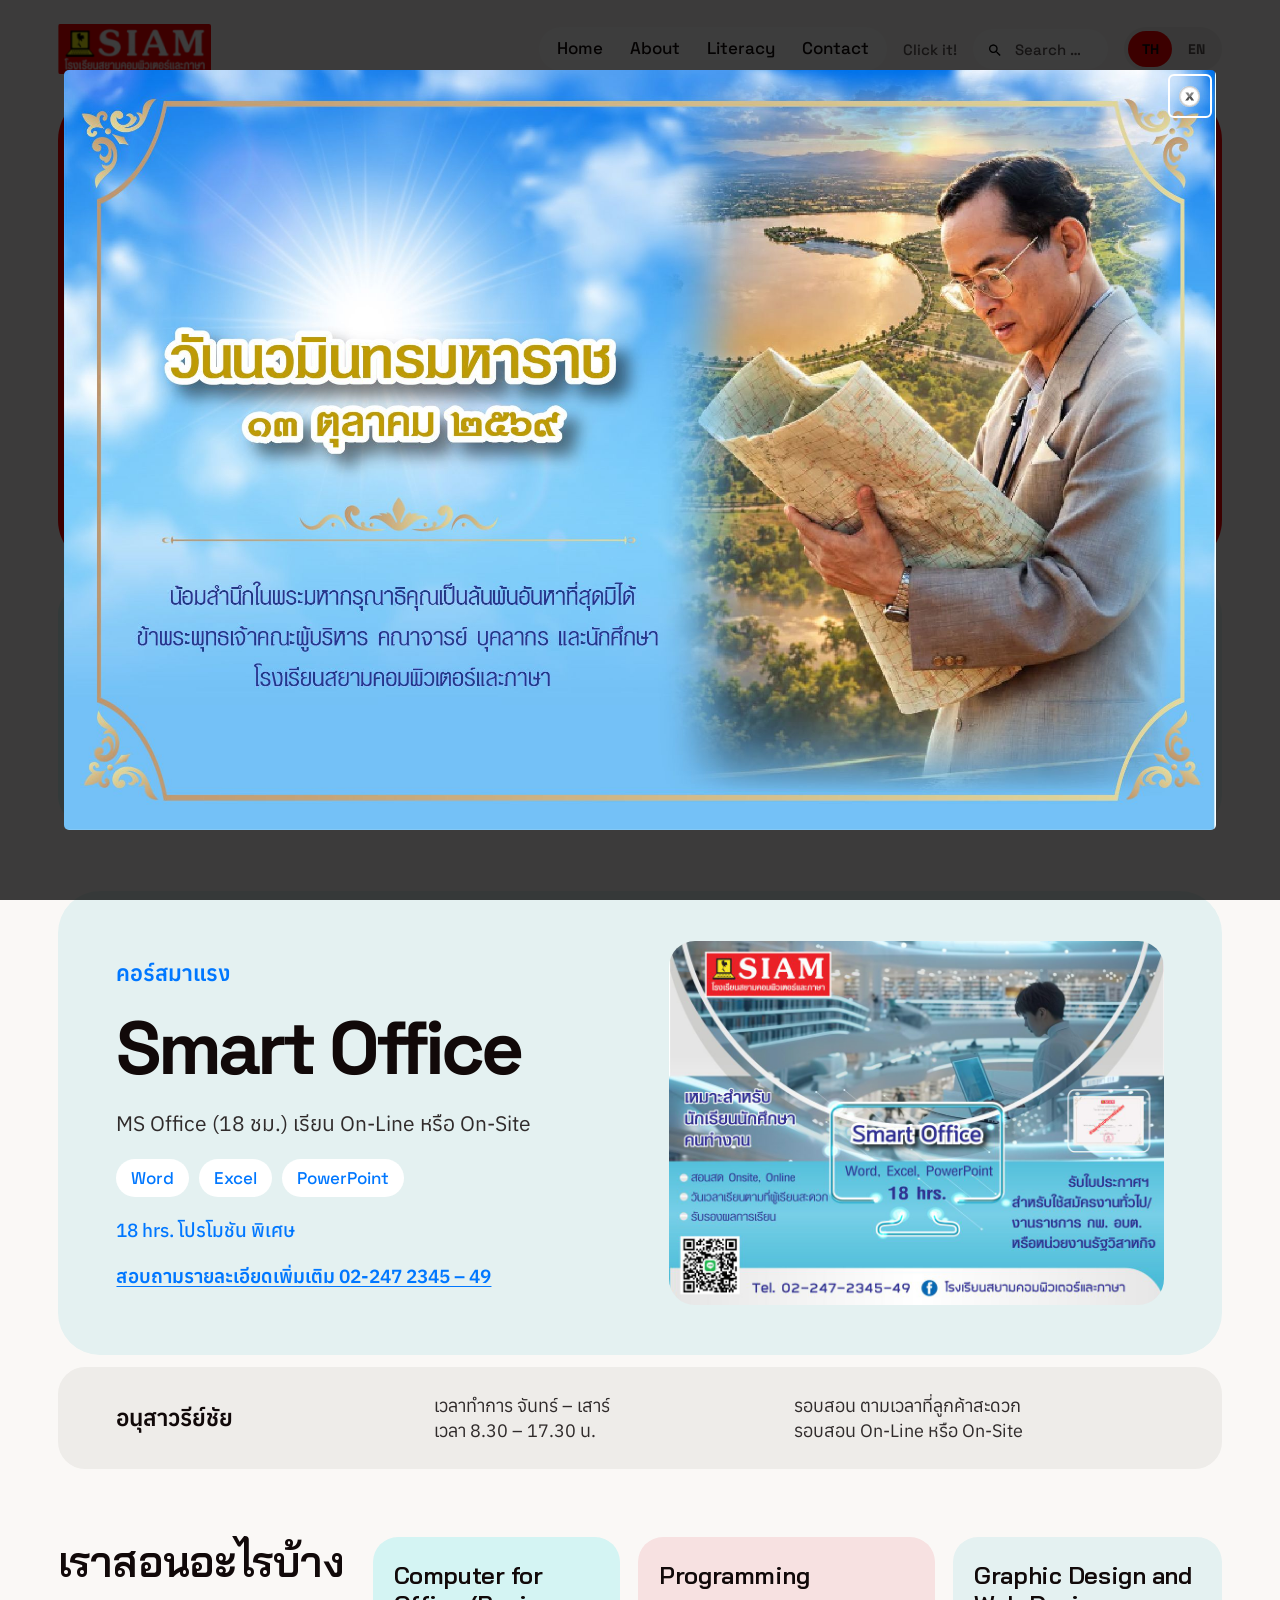
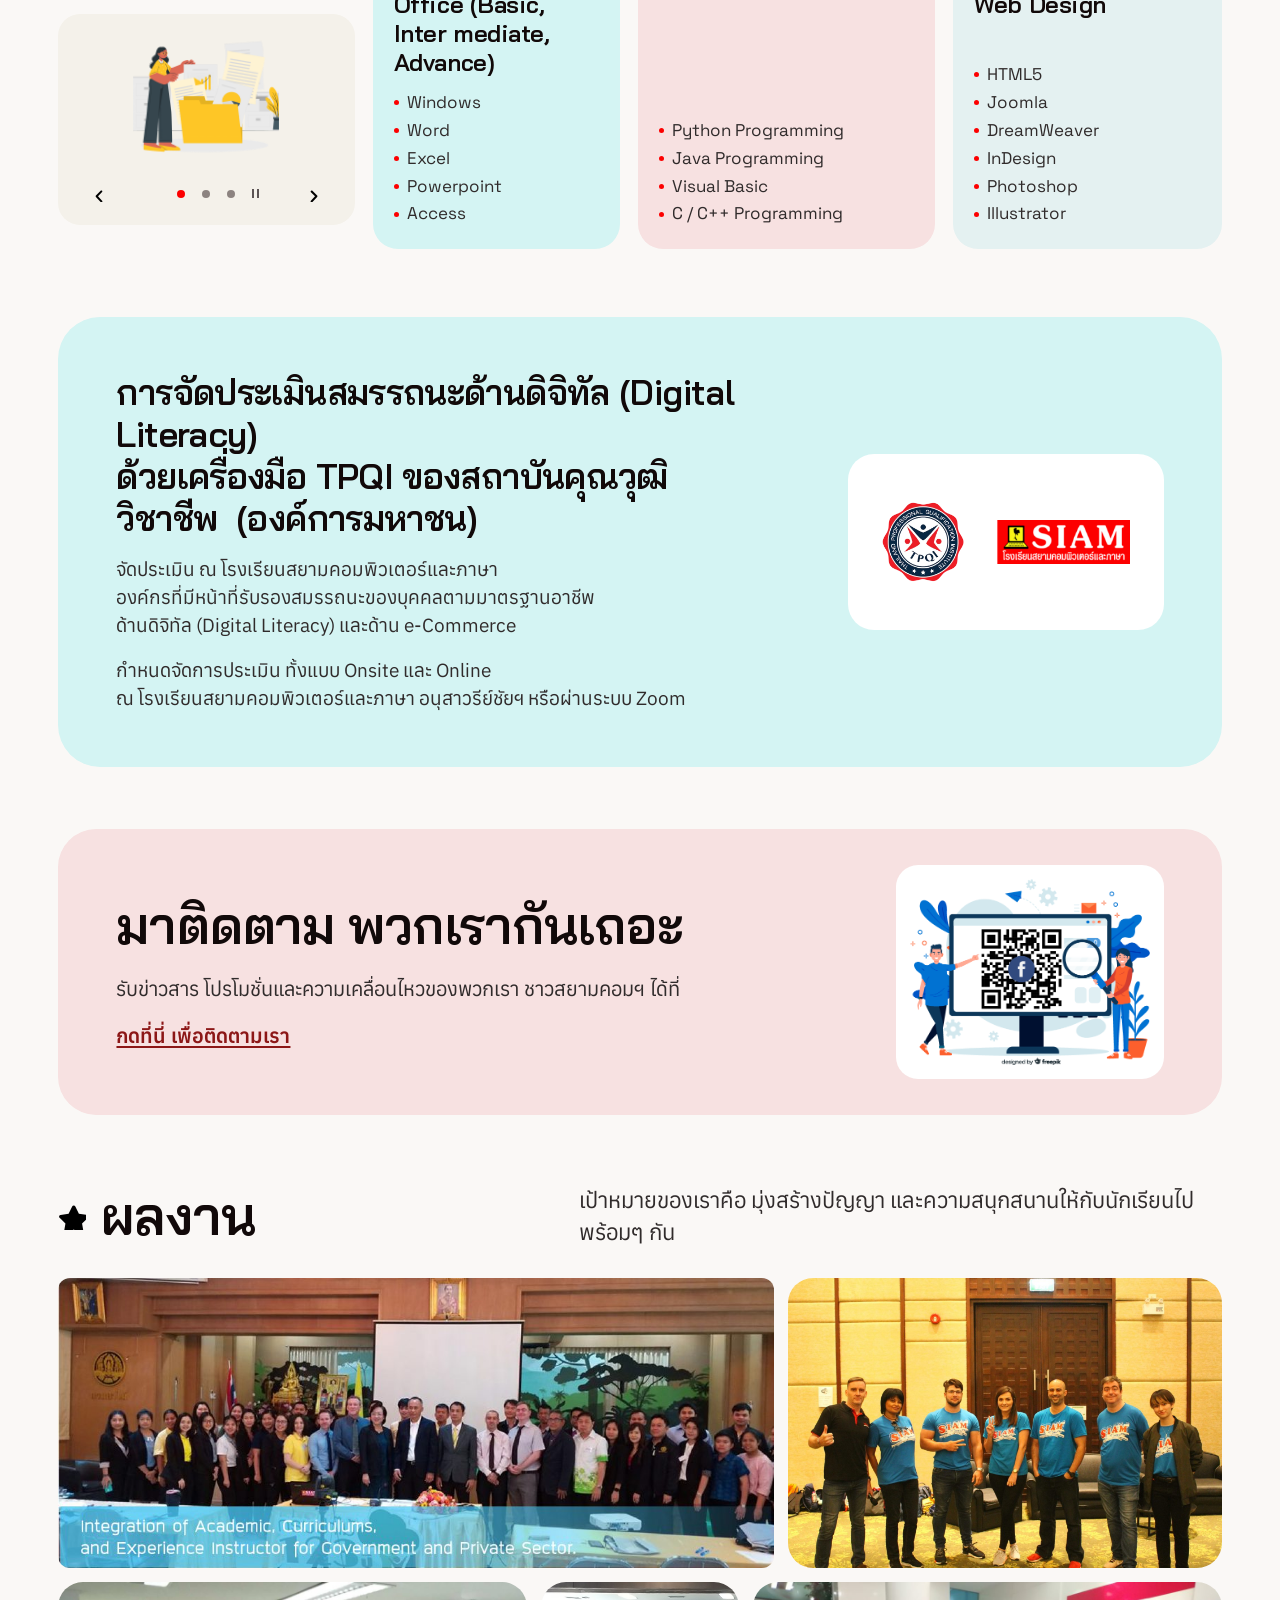
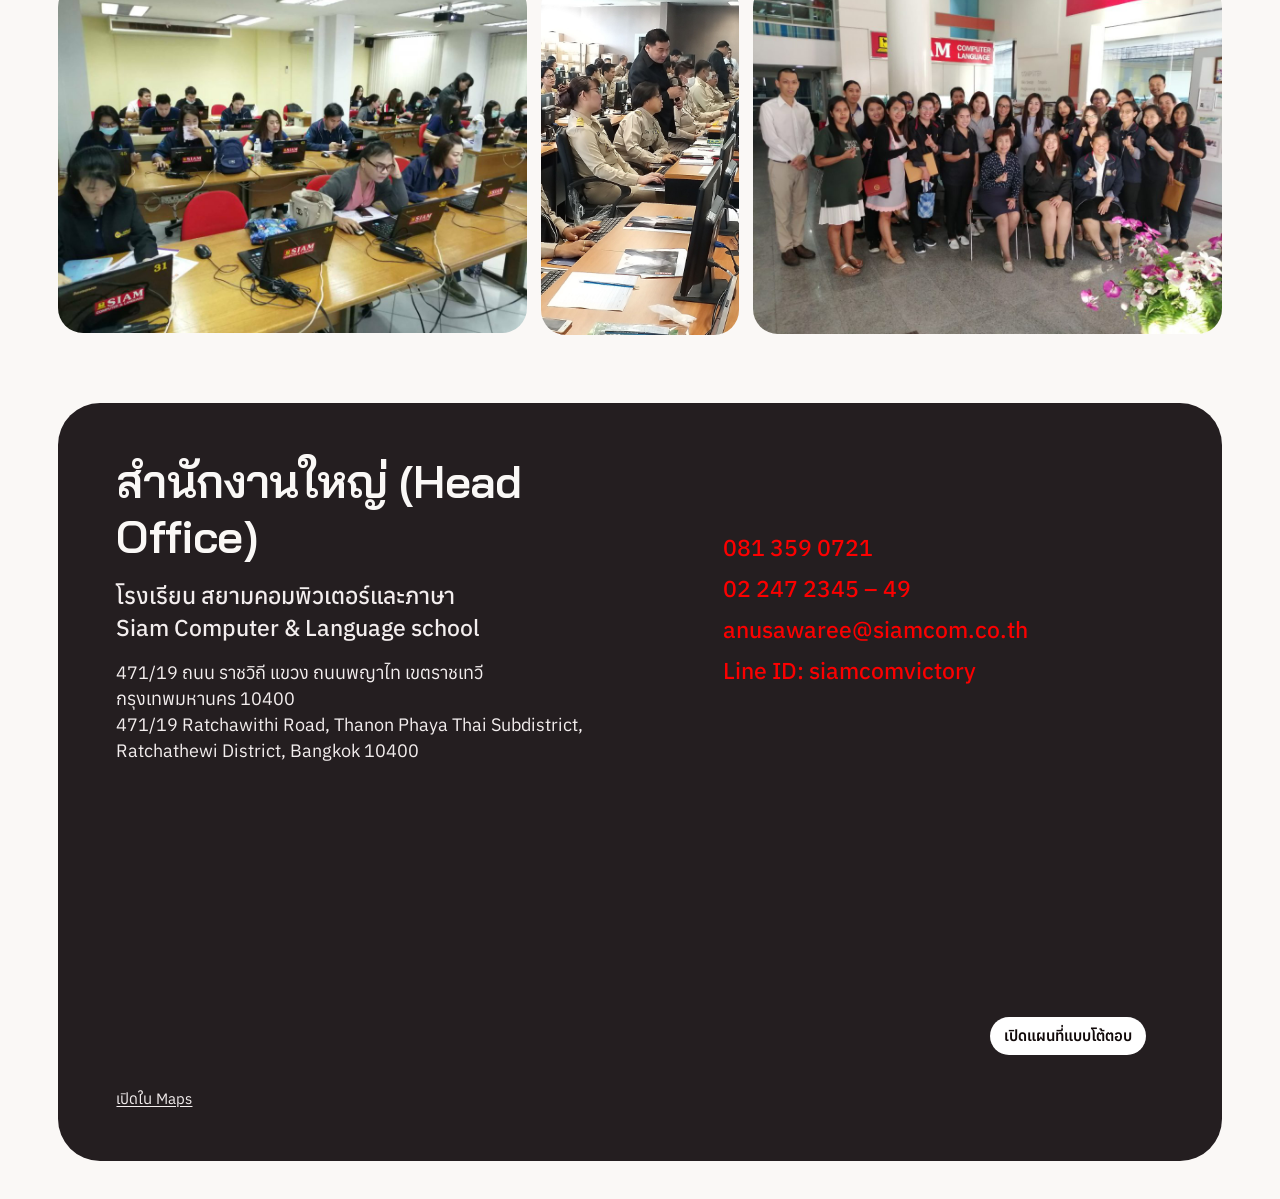
==== commit 46a945b9: "Make homepage motion visible and resilient" ====
--- a/index.html
+++ b/index.html
@@ -8,8 +8,8 @@
   <link rel="alternate" hreflang="en" href="en/">
   <link rel="icon" href="assets/cropped-08aa404b21baedf5c043a5f00cb58e03-32x32.jpg" type="image/jpeg">
   <link rel="preload" href="assets/fonts/space-grotesk-latin.woff2" as="font" type="font/woff2" crossorigin>
-  <link rel="stylesheet" href="styles.css">
-  <script src="main.js" defer></script>
+  <link rel="stylesheet" href="styles.css?v=2">
+  <script src="main.js?v=2" defer></script>
 </head>
 <body>
   <a class="skip-link" href="#content">ข้ามไปยังเนื้อหา</a>
--- a/styles.css
+++ b/styles.css
@@ -60,6 +60,7 @@
   --neutral: #eeece9;
   --charcoal: #241e20;
   --on-dark: #f3eeee;
+  --motion-ease: cubic-bezier(.22, .68, .28, 1);
   --font-body: "Anuphan", "Leelawadee UI", sans-serif;
   --font-display: "Space Grotesk", "Bai Jamjuree", sans-serif;
   --font-heading: "Bai Jamjuree", "Leelawadee UI", sans-serif;
@@ -276,7 +277,8 @@
   background: var(--white);
 }
 .photo-frame img {
-  position: relative;
+  position: absolute;
+  inset: 0;
   inline-size: 100%;
   block-size: 100%;
   object-fit: cover;
@@ -372,6 +374,7 @@
   letter-spacing: -.018em;
 }
 .carousel {
+  --carousel-paper: #f4f1ea;
   display: grid;
   align-content: center;
   justify-items: center;
@@ -379,10 +382,22 @@
   min-inline-size: 0;
   padding: 11px 20px;
   border-radius: 22px;
-  background: #f4f1ea;
-}
-.carousel-pictures { inline-size: min(252px, 100%); block-size: 146px; touch-action: pan-y pinch-zoom; }
-.carousel-pictures img { inline-size: 100%; block-size: 100%; object-fit: contain; }
+  background: var(--carousel-paper);
+}
+.carousel-pictures {
+  position: relative;
+  inline-size: min(252px, 100%);
+  block-size: 146px;
+  touch-action: pan-y pinch-zoom;
+}
+.carousel-pictures img {
+  position: absolute;
+  inset: 0;
+  inline-size: 100%;
+  block-size: 100%;
+  object-fit: contain;
+  background: var(--carousel-paper);
+}
 .carousel-controls {
   display: flex;
   align-items: center;
@@ -943,4 +958,69 @@
   .hero-pagination button[aria-current]::after,
   .carousel-markers [data-course-slide][aria-current]::after { background: Highlight; }
   .language a[aria-current] { outline: 2px solid Highlight; outline-offset: -3px; }
-}+}
+
+@media (prefers-reduced-motion: no-preference) {
+  .hero-copy[data-intro-motion] {
+    animation: settle-copy 650ms var(--motion-ease);
+  }
+
+  .photo-frame[data-intro-pending] {
+    opacity: .24;
+    translate: 0 clamp(14px, 2vw, 24px);
+  }
+
+  .photo-frame[data-intro-motion] {
+    animation: settle-photo 720ms var(--motion-ease) backwards;
+  }
+
+  .photo-landscape[data-intro-motion] { animation-delay: 60ms; }
+
+  [data-entry-motion] {
+    animation: settle-section 590ms var(--motion-ease);
+  }
+
+  .hero-contact, .menu-toggle, .hero-pagination button::after, .carousel-arrow {
+    transition: scale 170ms var(--motion-ease);
+  }
+
+  .hero-contact:active, .menu-toggle:active, .carousel-arrow:active {
+    scale: .97;
+    transition-duration: 70ms;
+  }
+
+  .hero-pagination button:active::after {
+    scale: .9;
+    transition-duration: 70ms;
+  }
+
+  .announcement[open],
+  .menu-toggle[aria-expanded="true"] + .site-menu {
+    transition: opacity 180ms var(--motion-ease), translate 220ms var(--motion-ease);
+  }
+
+  .announcement[open]::backdrop {
+    transition: opacity 200ms var(--motion-ease);
+  }
+
+  @starting-style {
+    .announcement[open] { opacity: .85; translate: 0 6px; }
+    .announcement[open]::backdrop { opacity: .82; }
+    .menu-toggle[aria-expanded="true"] + .site-menu { opacity: .85; translate: 0 -6px; }
+  }
+}
+
+@keyframes settle-copy {
+  from { translate: 0 clamp(14px, 2vw, 25px); }
+  to { translate: none; }
+}
+
+@keyframes settle-photo {
+  from { opacity: .24; translate: 0 clamp(14px, 2vw, 24px); }
+  to { opacity: 1; translate: none; }
+}
+
+@keyframes settle-section {
+  from { opacity: .72; translate: 0 clamp(12px, 1.8vw, 22px); }
+  to { opacity: 1; translate: none; }
+}
